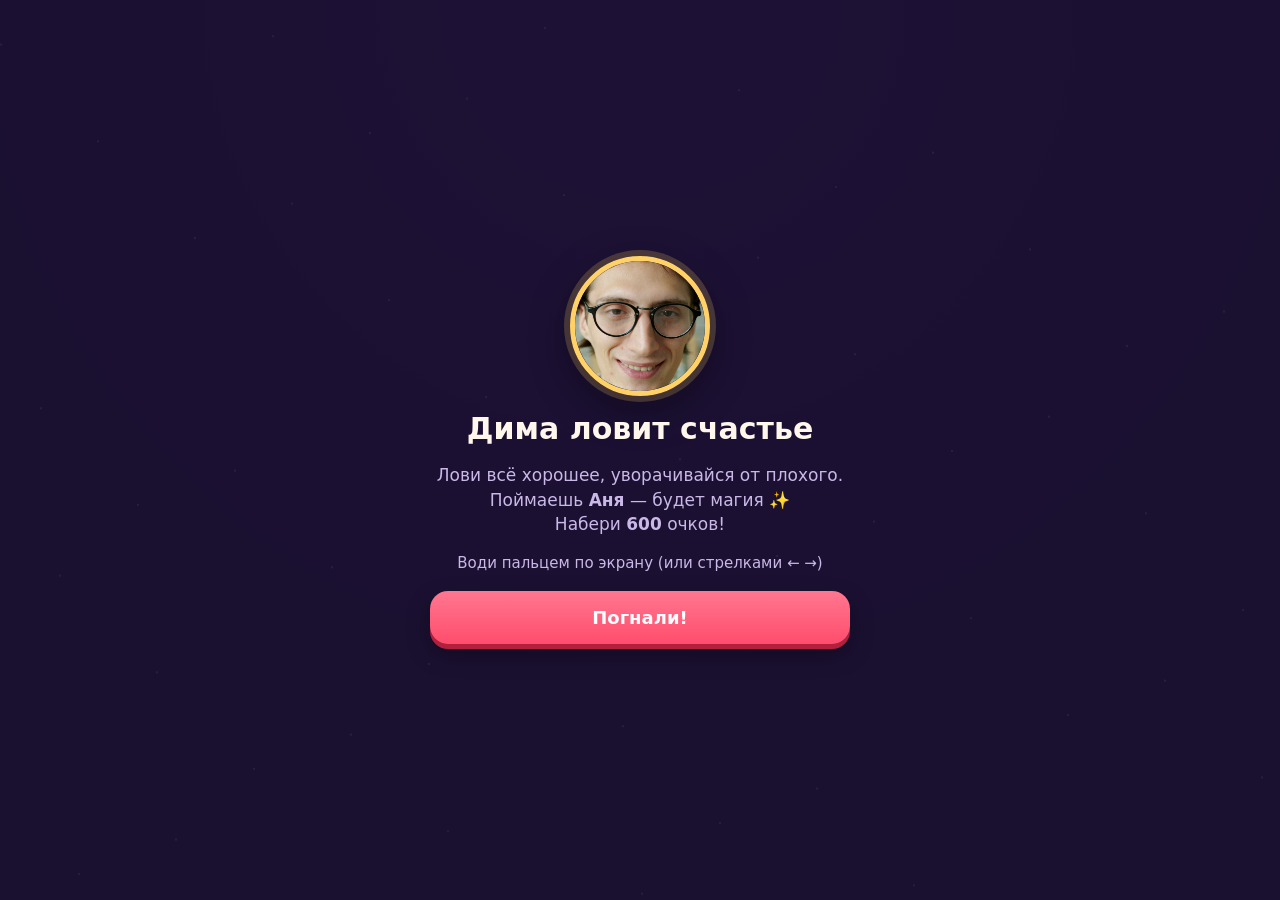
==== arcade/index.html @ fe9ec20d "Игра-подарок" ====
<!doctype html>
<html lang="ru">
<head>
  <meta charset="utf-8" />
  <link rel="icon" href="data:," />
  <meta name="viewport" content="width=device-width, initial-scale=1, viewport-fit=cover" />
  <title>Аркада-подарок</title>
  <link rel="stylesheet" href="../shared/style.css" />
  <style>
    canvas { position: fixed; inset: 0; width: 100%; height: 100%; touch-action: none; }
    .hud { position: fixed; top: calc(14px + env(safe-area-inset-top)); left: 0; right: 0; display: flex; justify-content: space-between; align-items: center; padding: 0 18px; font-weight: 900; font-size: 22px; pointer-events: none; z-index: 5; text-shadow: 0 2px 8px rgba(0, 0, 0, 0.5); }
    .combo { position: fixed; top: calc(52px + env(safe-area-inset-top)); left: 0; right: 0; text-align: center; font-family: "Press Start 2P", monospace; font-size: 14px; color: var(--accent2); z-index: 5; pointer-events: none; text-shadow: 3px 3px 0 #1a1030; }
    .overlay { background: rgba(27, 16, 48, 0.88); z-index: 10; max-width: none; }
    .overlay > * { max-width: 420px; }
    .hint { font-size: 15px; }
    .pair { display: flex; align-items: center; }
    .pair .avatar { width: 110px; height: 110px; }
    .pair .avatar + .avatar { margin-left: -24px; border-color: var(--accent); }
    .comic { position: fixed; z-index: 7; transform: translate(-50%, -50%) rotate(var(--rot)); font-family: "Press Start 2P", monospace; pointer-events: none; white-space: nowrap; text-align: center;
      text-shadow: 3px 3px 0 #1a1030, -2px -2px 0 #1a1030, 2px -2px 0 #1a1030, -2px 2px 0 #1a1030; animation: comic 1.3s cubic-bezier(0.2, 0.9, 0.3, 1.3) forwards; }
    @keyframes comic { 0% { transform: translate(-50%, -50%) rotate(var(--rot)) scale(0.2); opacity: 0; } 15% { transform: translate(-50%, -50%) rotate(var(--rot)) scale(1.25); opacity: 1; } 30% { transform: translate(-50%, -50%) rotate(var(--rot)) scale(1); } 80% { opacity: 1; } 100% { transform: translate(-50%, -110%) rotate(var(--rot)); opacity: 0; } }
    .banner { position: fixed; left: 0; right: 0; top: 38%; z-index: 8; text-align: center; font-family: "Press Start 2P", monospace; font-size: clamp(16px, 5vw, 24px); line-height: 1.6; padding: 18px 10px; color: #fff; background: rgba(230, 57, 70, 0.92); box-shadow: 0 6px 0 #1a1030; pointer-events: none; animation: banner 2.2s ease-in-out forwards; }
    .banner.good { background: rgba(6, 214, 160, 0.92); color: #1a1030; }
    @keyframes banner { 0% { transform: translateX(-110%); } 15%, 80% { transform: none; } 100% { transform: translateX(110%); } }
    .vignette { position: fixed; inset: 0; z-index: 4; pointer-events: none; box-shadow: inset 0 0 120px 40px rgba(255, 77, 141, 0.55); opacity: 0; transition: opacity 0.5s; }
    .vignette.on { opacity: 1; }
    .heart-rain { position: fixed; top: -40px; z-index: 6; pointer-events: none; animation: heartFall linear forwards; }
    @keyframes heartFall { to { transform: translateY(115vh) rotate(25deg); } }
  </style>
</head>
<body>
  <canvas id="c"></canvas>
  <div class="vignette" id="vignette"></div>
  <div class="hud hidden" id="hud"><span id="score">0</span><span id="lives"></span></div>
  <div class="combo hidden" id="combo"></div>

  <div id="start" class="screen center overlay">
    <img class="avatar wobble" id="startPhoto" alt="" />
    <h1 id="title"></h1>
    <p>Лови всё хорошее, уворачивайся от плохого.<br />Поймаешь <b id="loveName"></b> — будет магия ✨<br />Набери <b id="goal"></b> очков!</p>
    <p class="hint">Води пальцем по экрану (или стрелками ← →)</p>
    <button class="btn pink" id="startBtn">Погнали!</button>
  </div>

  <div id="end" class="screen center overlay hidden">
    <div class="pair" id="endPair"><img class="avatar" id="endPhoto" alt="" /><img class="avatar hidden" id="endFrom" alt="" /></div>
    <h1 id="endTitle"></h1>
    <p id="endText"></p>
    <button class="btn pink" id="againBtn">Ещё раз</button>
  </div>

  <script src="../shared/engine.js"></script>
  <script>
    const $ = (id) => document.getElementById(id);
    const cv = $("c"), cx = cv.getContext("2d");
    let W, H, DPR, G, face, faceFrom;
    let state = "menu";
    let P, items, parts, score, lives, combo, best, spawnT, speed, shake, lastT, slow, event, eventT, nextEvent, loveT;

    const YUM = ["НЯМ!", "МОЁ!", "ЕЩЁ!", "ХРУМ!", "ВКУСНО!", "ЭТО МНЕ?!"];
    const OUCH = ["АЙ!", "ЗА ЧТО?!", "НЕЕЕТ!", "НУ КАМОН!", "БОЛЬНО!"];
    const COMBO_WORDS = { 5: "НЕПЛОХО!", 10: "ОГОНЬ! 🔥", 15: "ПЕЛЬМЕННЫЙ БОГ!", 20: "ЛЕГЕНДА!", 30: "НЕВОЗМОЖНО!!!" };

    function resize() {
      DPR = Math.min(devicePixelRatio || 1, 2);
      W = innerWidth; H = innerHeight;
      cv.width = W * DPR; cv.height = H * DPR;
      cx.setTransform(DPR, 0, 0, DPR, 0, 0);
    }
    addEventListener("resize", resize);
    resize();

    Gift.loadOrder().then(async (cfg) => {
      G = cfg;
      [face, faceFrom] = await Promise.all([Gift.loadImage(G.hero.photo), Gift.loadImage(G.from.photo)]);
      $("startPhoto").src = $("endPhoto").src = Gift.asset(G.hero.photo);
      $("endFrom").src = Gift.asset(G.from.photo);
      $("title").textContent = G.arcade.title;
      $("goal").textContent = G.arcade.winScore;
      $("loveName").textContent = G.from.name;
      document.title = G.arcade.title;
      requestAnimationFrame(loop);
    }).catch((e) => Gift.showError(e.message));

    function comic(text, x, y, color = "#ffd166", size = 1) {
      const d = document.createElement("div");
      d.className = "comic"; d.textContent = text;
      d.style.left = x + "px"; d.style.top = y + "px"; d.style.color = color;
      d.style.fontSize = Math.round(16 * size) + "px";
      d.style.setProperty("--rot", (Math.random() - 0.5) * 20 + "deg");
      document.body.appendChild(d);
      setTimeout(() => d.remove(), 1300);
    }
    function banner(text, good) {
      const b = document.createElement("div");
      b.className = "banner" + (good ? " good" : ""); b.textContent = text;
      document.body.appendChild(b);
      setTimeout(() => b.remove(), 2300);
    }
    function heartRain(n = 25) {
      for (let k = 0; k < n; k++) setTimeout(() => {
        const h = document.createElement("div");
        h.className = "heart-rain"; h.textContent = ["❤️", "💖", "💕", "💗"][k % 4];
        h.style.left = Math.random() * 100 + "vw"; h.style.fontSize = 16 + Math.random() * 20 + "px";
        h.style.animationDuration = 2.5 + Math.random() * 2 + "s";
        document.body.appendChild(h); setTimeout(() => h.remove(), 5000);
      }, k * 60);
    }

    function reset() {
      const r = Math.min(W, H) * 0.085 + 8;
      P = { x: W / 2, y: H - r * 2.6 - 30, r, tx: W / 2, vx: 0, squash: 0, spin: 0, dizzy: 0, run: 0, dir: 1 };
      items = []; parts = [];
      score = 0; lives = 3; combo = 0; best = 0; spawnT = 0; speed = 1; shake = 0; slow = 0;
      event = null; eventT = 0; nextEvent = 150; loveT = 6 + Math.random() * 6;
      updateHud();
    }
    function updateHud() {
      $("score").textContent = "⭐ " + score;
      $("lives").textContent = "❤️".repeat(lives) + "🖤".repeat(3 - lives);
      const mult = 1 + Math.floor(combo / 5);
      $("combo").textContent = combo >= 3 ? "КОМБО " + combo + (mult > 1 ? "  x" + mult : "") : "";
    }

    function pointer(e) { if (state === "play") P.tx = e.touches ? e.touches[0].clientX : e.clientX; }
    cv.addEventListener("pointermove", pointer);
    cv.addEventListener("pointerdown", pointer);
    cv.addEventListener("touchmove", (e) => { e.preventDefault(); pointer(e); }, { passive: false });
    const keys = {};
    addEventListener("keydown", (e) => (keys[e.key] = true));
    addEventListener("keyup", (e) => (keys[e.key] = false));

    function spawn(kind) {
      const A = G.arcade;
      let def, type;
      if (kind === "love") { type = "love"; def = A.love || { points: 50, text: "ЛЮБОВЬ!" }; }
      else if (kind === "golden" || (!kind && Math.random() < 0.025)) { type = "golden"; def = A.golden || { emoji: "🥟", points: 100, text: "ЗОЛОТО!" }; }
      else {
        let badChance = Math.min(0.42, 0.22 + speed * 0.04);
        if (event === "monday") badChance = 0.8;
        if (event === "friday") badChance = 0.05;
        const bad = Math.random() < badChance;
        type = bad ? "bad" : "good";
        const pool = bad ? A.bad : A.good;
        def = pool[Math.floor(Math.random() * pool.length)];
      }
      const fast = event === "monday" ? 1.35 : 1;
      items.push({
        ...def, type,
        x: 30 + Math.random() * (W - 60), y: -50,
        vy: (type === "love" ? 110 : type === "golden" ? 260 : 130 + Math.random() * 90) * speed * fast,
        rot: 0, vr: type === "love" ? 0 : (Math.random() - 0.5) * 5,
        size: type === "love" ? 64 : 42 + Math.random() * 10, t: 0,
        wob: Math.random() * 6,
      });
    }

    function puff(x, y, c = "rgba(255,255,255,0.5)") { parts.push({ x, y, vx: (Math.random() - 0.5) * 40, vy: -20 - Math.random() * 30, life: 0.5, max: 0.5, r: 6, c, grow: 22 }); }
    function sparks(x, y, colors, n = 16, sp = 220) { for (let i = 0; i < n; i++) { const a = Math.random() * 6.28, s = sp * (0.4 + Math.random() * 0.6); parts.push({ x, y, vx: Math.cos(a) * s, vy: Math.sin(a) * s - 60, life: 0.8, max: 0.8, r: 4, c: colors[i % colors.length], g: 500 }); } }
    function heartsBurst(x, y) { for (let i = 0; i < 14; i++) { const a = (i / 14) * 6.28; parts.push({ x, y, vx: Math.cos(a) * 160, vy: Math.sin(a) * 160 - 40, life: 1.4, max: 1.4, emoji: "💖", size: 22, g: 120 }); } }

    function loop(t) {
      const real = Math.min(0.033, (t - (lastT || t)) / 1000);
      lastT = t;
      if (slow > 0) slow -= real;
      const dt = real * (slow > 0 ? 0.4 : 1);
      if (state === "play") update(dt, real);
      draw(t / 1000);
      requestAnimationFrame(loop);
    }

    function update(dt, real) {
      speed += dt * 0.022;
      if (keys.ArrowLeft) P.tx -= 700 * dt;
      if (keys.ArrowRight) P.tx += 700 * dt;
      P.tx = Math.max(P.r, Math.min(W - P.r, P.tx));
      const nx = P.x + (P.tx - P.x) * Math.min(1, dt * 14);
      P.vx = (nx - P.x) / Math.max(dt, 0.001);
      P.x = nx;
      if (Math.abs(P.vx) > 30) { P.dir = Math.sign(P.vx); P.run += dt * Math.min(30, Math.abs(P.vx) / 25); }
      if (Math.abs(P.vx) > 500 && Math.random() < 0.5) puff(P.x - P.dir * 20, P.y + P.r * 2.4);
      P.squash *= 0.88; P.spin *= 0.9; shake *= 0.85;
      if (P.dizzy > 0) P.dizzy -= dt;

      // события
      if (!event && score >= nextEvent) {
        event = "monday"; eventT = 6; banner("😱 ПОНЕДЕЛЬНИК АТАКУЕТ!");
        nextEvent += 250;
      }
      if (event) {
        eventT -= dt;
        if (eventT <= 0) {
          if (event === "monday") { event = "friday"; eventT = 5; banner("🎉 ПЯТНИЦА! ХАЛЯВА!", true); }
          else event = null;
        }
      }
      loveT -= dt;
      if (loveT <= 0) { spawn("love"); loveT = 10 + Math.random() * 8; }

      spawnT -= dt;
      if (spawnT <= 0) { spawn(); spawnT = Math.max(0.26, (event ? 0.45 : 0.85) - speed * 0.1); }

      const headY = P.y;
      for (const it of items) {
        it.t += dt;
        it.y += it.vy * dt;
        it.rot += it.vr * dt;
        if (it.type === "love") { it.x += Math.sin(it.t * 2 + it.wob) * 60 * dt; if (Math.random() < 0.4) parts.push({ x: it.x + (Math.random() - 0.5) * 40, y: it.y, vx: 0, vy: 20, life: 0.8, max: 0.8, emoji: "✨", size: 14 }); }
        if (it.type === "golden" && Math.random() < 0.5) parts.push({ x: it.x, y: it.y, vx: (Math.random() - 0.5) * 30, vy: -10, life: 0.5, max: 0.5, r: 3, c: "#ffd166" });
        const dx = it.x - P.x, dy = it.y - headY;
        if (!it.dead && Math.hypot(dx, dy) < P.r + it.size * 0.45) {
          it.dead = true;
          const mult = 1 + Math.floor(combo / 5);
          if (it.type === "bad") {
            lives--; combo = 0; shake = 16; P.squash = -0.35; P.spin = (Math.random() < 0.5 ? -1 : 1) * 6.28; P.dizzy = 1.2;
            Gift.sfx.bad();
            comic(it.text, it.x, it.y - 30, "#ff7790", 0.8);
            comic(OUCH[Math.floor(Math.random() * OUCH.length)], P.x, P.y - P.r - 50, "#fff", 1.2);
            sparks(it.x, it.y, ["#ff4d6d", "#ffd166", "#fff"], 12, 200);
            if (navigator.vibrate) navigator.vibrate(90);
          } else if (it.type === "love") {
            const pts = it.points * mult; score += pts; combo += 3;
            slow = 2.5; P.squash = 0.4; P.spin = 6.28;
            Gift.sfx.heartbeat(); setTimeout(() => Gift.sfx.heartbeat(), 700); Gift.sfx.win();
            heartsBurst(P.x, P.y - P.r); heartRain(30);
            comic("+" + pts + " " + it.text, W / 2, H * 0.35, "#ff8fab", 1.2);
            $("vignette").classList.add("on"); setTimeout(() => $("vignette").classList.remove("on"), 2500);
          } else {
            combo++;
            const pts = it.points * mult; score += pts;
            P.squash = 0.3; if (it.points >= 15 || it.type === "golden") P.spin = 6.28;
            Gift.sfx.good();
            comic("+" + pts + " " + it.text, it.x, it.y - 30, it.type === "golden" ? "#ffd166" : "#fff3b0", it.type === "golden" ? 1.3 : 0.8);
            sparks(it.x, it.y, it.type === "golden" ? ["#ffd166", "#fff"] : ["#06d6a0", "#ffd166", "#fff"], it.type === "golden" ? 30 : 10, 200);
            if (it.type === "golden") { shake = 8; Gift.sfx.win(); }
            if (COMBO_WORDS[combo]) { comic(COMBO_WORDS[combo], W / 2, H * 0.3, "#ffd166", 1.4); Gift.sfx.win(); }
            else if (Math.random() < 0.3) comic(YUM[Math.floor(Math.random() * YUM.length)], P.x, P.y - P.r - 50, "#fff", 1);
          }
          best = Math.max(best, combo);
          updateHud();
        } else if (!it.dead && it.y > H + 40 && it.type !== "bad") {
          it.dead = true;
          if (it.type === "love") comic("ЭХ, УПУСТИЛ " + G.from.name.toUpperCase() + "!", W / 2, H * 0.4, "#ff8fab", 0.8);
          else if (combo >= 5) comic("КОМБО СГОРЕЛО", W / 2, H * 0.3, "#aaa", 0.7);
          if (it.type === "good") combo = 0;
          updateHud();
        }
      }
      items = items.filter((it) => !it.dead && it.y < H + 80);
      for (const p of parts) { p.life -= dt; p.vy += (p.g || 0) * dt; p.x += p.vx * dt; p.y += p.vy * dt; if (p.grow) p.r += p.grow * dt; }
      parts = parts.filter((p) => p.life > 0);
      $("combo").classList.toggle("hidden", combo < 3);

      if (lives <= 0) end(false);
      else if (score >= G.arcade.winScore) end(true);
    }

    // мультяшный Дима: тело, бегающие ноги, мельтешащие руки
    function drawPlayer(time) {
      const p = P, r = p.r;
      const shirt = (G.hero.look && G.hero.look.shirt) || "#3a86ff";
      const pants = "#5b62a8"; // светлее штанов из истории, чтобы ноги было видно на тёмном фоне
      const running = Math.abs(p.vx) > 30;
      const ph = p.run * 6;
      const lean = Math.max(-0.35, Math.min(0.35, p.vx / 2500));
      const bodyTop = p.y + r * 0.8, bodyH = r * 1.1, feetY = p.y + r * 2.5;
      cx.save();
      cx.translate(p.x, feetY);
      cx.rotate(lean);
      cx.translate(-p.x, -feetY);
      // ноги
      cx.strokeStyle = pants; cx.lineWidth = r * 0.32; cx.lineCap = "round";
      const step = running ? Math.sin(ph) * r * 0.55 : Math.sin(time * 3) * r * 0.05;
      const lift = running ? Math.abs(Math.cos(ph)) * r * 0.25 : 0;
      cx.beginPath(); cx.moveTo(p.x - r * 0.2, bodyTop + bodyH); cx.lineTo(p.x - r * 0.2 + step, feetY - lift * (Math.sin(ph) > 0 ? 1 : 0)); cx.stroke();
      cx.beginPath(); cx.moveTo(p.x + r * 0.2, bodyTop + bodyH); cx.lineTo(p.x + r * 0.2 - step, feetY - lift * (Math.sin(ph) < 0 ? 1 : 0)); cx.stroke();
      cx.fillStyle = "#1a1030";
      cx.beginPath(); cx.ellipse(p.x - r * 0.2 + step + p.dir * 4, feetY - lift * (Math.sin(ph) > 0 ? 1 : 0), r * 0.22, r * 0.12, 0, 0, 6.28); cx.fill();
      cx.beginPath(); cx.ellipse(p.x + r * 0.2 - step + p.dir * 4, feetY - lift * (Math.sin(ph) < 0 ? 1 : 0), r * 0.22, r * 0.12, 0, 0, 6.28); cx.fill();
      // руки
      cx.strokeStyle = shirt; cx.lineWidth = r * 0.26;
      const swing = running ? Math.sin(ph) * r * 0.7 : Math.sin(time * 2) * r * 0.1;
      const panic = p.dizzy > 0 ? Math.sin(time * 30) * r * 0.6 : 0;
      cx.beginPath(); cx.moveTo(p.x - r * 0.5, bodyTop + r * 0.2); cx.lineTo(p.x - r * 0.95 - swing * 0.3, bodyTop + r * 0.5 - swing - panic); cx.stroke();
      cx.beginPath(); cx.moveTo(p.x + r * 0.5, bodyTop + r * 0.2); cx.lineTo(p.x + r * 0.95 + swing * 0.3, bodyTop + r * 0.5 + swing + panic); cx.stroke();
      // тело
      cx.fillStyle = shirt;
      cx.beginPath(); cx.roundRect(p.x - r * 0.55, bodyTop, r * 1.1, bodyH, r * 0.3); cx.fill();
      cx.restore();

      // голова-фото со сквошем и кувырками
      cx.save();
      cx.translate(p.x + lean * r, p.y);
      cx.rotate(p.spin);
      cx.scale(1 + p.squash * 0.6, 1 - p.squash * 0.6);
      cx.beginPath(); cx.arc(0, 0, r + 5, 0, 6.28); cx.fillStyle = "#ffd166"; cx.fill();
      cx.beginPath(); cx.arc(0, 0, r, 0, 6.28); cx.clip();
      if (face) cx.drawImage(face, -r, -r, r * 2, r * 2);
      if (p.squash < -0.1) { cx.fillStyle = "rgba(255,0,60,0.35)"; cx.fillRect(-r, -r, r * 2, r * 2); }
      cx.restore();
      if (p.dizzy > 0) { cx.font = "18px serif"; cx.textAlign = "center"; for (let k = 0; k < 3; k++) { const a = time * 8 + k * 2.09; cx.fillText("⭐", p.x + Math.cos(a) * r * 1.1, p.y - r - 8 + Math.sin(a) * 6); } }
      if (running && Math.abs(p.vx) > 600) { cx.strokeStyle = "rgba(255,255,255,0.35)"; cx.lineWidth = 3; for (let k = 0; k < 3; k++) { const yy = p.y + r * (0.4 + k * 0.6); cx.beginPath(); cx.moveTo(p.x - p.dir * (r + 10), yy); cx.lineTo(p.x - p.dir * (r + 40 + k * 10), yy); cx.stroke(); } }
    }

    function draw(time) {
      cx.save();
      cx.clearRect(0, 0, W, H);
      if (shake > 0.5) cx.translate((Math.random() - 0.5) * shake, (Math.random() - 0.5) * shake);
      if (event === "monday") { cx.fillStyle = "rgba(120,0,20,0.18)"; cx.fillRect(0, 0, W, H); }
      if (event === "friday") { cx.fillStyle = "rgba(0,180,120,0.12)"; cx.fillRect(0, 0, W, H); }
      cx.fillStyle = "rgba(255,255,255,0.5)";
      for (let i = 0; i < 50; i++) { const sx = (i * 97) % W, sy = (i * 53 + time * 30 * (1 + (i % 3)) * (slow > 0 ? 0.4 : 1)) % H; cx.fillRect(sx, sy, 2, 2); }

      if (P) {
        for (const it of items) {
          cx.save();
          cx.translate(it.x, it.y);
          if (it.type === "love") {
            const pulse = 1 + Math.sin(it.t * 6) * 0.06;
            cx.scale(pulse, pulse);
            cx.font = it.size * 1.5 + "px serif"; cx.textAlign = "center"; cx.textBaseline = "middle";
            cx.fillText("❤️", 0, 4);
            cx.beginPath(); cx.arc(0, -2, it.size * 0.32, 0, 6.28); cx.clip();
            if (faceFrom) cx.drawImage(faceFrom, -it.size * 0.32, -2 - it.size * 0.32, it.size * 0.64, it.size * 0.64);
          } else {
            cx.rotate(it.rot);
            if (it.type === "golden") { cx.shadowColor = "#ffd166"; cx.shadowBlur = 20; cx.filter = "sepia(1) saturate(4) brightness(1.2)"; }
            cx.font = it.size + "px serif"; cx.textAlign = "center"; cx.textBaseline = "middle";
            cx.fillText(it.emoji, 0, 0);
          }
          cx.restore();
        }
        drawPlayer(time);
        for (const p of parts) {
          cx.globalAlpha = Math.max(0, p.life / p.max);
          if (p.emoji) { cx.font = p.size + "px serif"; cx.textAlign = "center"; cx.fillText(p.emoji, p.x, p.y); }
          else { cx.fillStyle = p.c; cx.beginPath(); cx.arc(p.x, p.y, p.r, 0, 6.28); cx.fill(); }
          cx.globalAlpha = 1;
        }
      }
      cx.restore();
    }

    function start() {
      Gift.sfx.boing();
      reset();
      state = "play";
      $("start").classList.add("hidden");
      $("end").classList.add("hidden");
      $("hud").classList.remove("hidden");
    }

    function end(win) {
      state = "end";
      $("hud").classList.add("hidden");
      $("combo").classList.add("hidden");
      $("end").classList.remove("hidden");
      $("endFrom").classList.toggle("hidden", !win);
      if (win) {
        $("endTitle").textContent = "ПОБЕДА! 🏆";
        $("endText").textContent = G.arcade.winText + " (Лучшее комбо: " + best + ")";
        Gift.sfx.win();
        Gift.confetti(140);
        heartRain(40);
      } else {
        $("endTitle").textContent = G.hero.name + " устал 😴";
        $("endText").textContent = "Понедельник и брокколи победили… в этот раз. Набрано " + score + " из " + G.arcade.winScore + ". Лучшее комбо: " + best + ". Ещё разок?";
        Gift.sfx.wrong();
      }
    }

    $("startBtn").onclick = start;
    $("againBtn").onclick = start;
  </script>
</body>
</html>
---- shared/style.css ----
/* Пиксельный шрифт Press Start 2P (Google Fonts, лицензия OFL), лежат локально — не зависят от доступа к Google */
@font-face { font-family: "Press Start 2P"; font-display: swap; src: url(fonts/ps2p-cyr.woff2) format("woff2"); unicode-range: U+0301, U+0400-045F, U+0490-0491, U+04B0-04B1, U+2116; }
@font-face { font-family: "Press Start 2P"; font-display: swap; src: url(fonts/ps2p-lat.woff2) format("woff2"); unicode-range: U+0000-00FF, U+2000-206F; }

* { box-sizing: border-box; margin: 0; padding: 0; -webkit-tap-highlight-color: transparent; }

:root {
  --bg: #1b1030;
  --card: #2a1a48;
  --accent: #ff4d6d;
  --accent2: #ffd166;
  --text: #fff7ec;
  --muted: #c9b8e8;
}

html, body {
  height: 100%;
  background: radial-gradient(circle at 50% 0%, #3a1f66 0%, var(--bg) 70%);
  color: var(--text);
  font-family: "Nunito", system-ui, -apple-system, "Segoe UI", Roboto, sans-serif;
  overflow: hidden;
  user-select: none;
  -webkit-user-select: none;
  overscroll-behavior: none;
  -webkit-text-size-adjust: 100%;
}

a, button { touch-action: manipulation; }

.screen {
  position: fixed;
  inset: 0;
  display: flex;
  flex-direction: column;
  padding: calc(24px + env(safe-area-inset-top)) 20px calc(24px + env(safe-area-inset-bottom));
  max-width: 520px;
  margin: 0 auto;
}
.center { align-items: center; justify-content: center; text-align: center; gap: 16px; }
.hidden { display: none !important; }

h1 { font-size: 30px; line-height: 1.15; font-weight: 900; }
h2 { font-size: 24px; line-height: 1.2; font-weight: 800; }
p { font-size: 17px; line-height: 1.45; color: var(--muted); }

.avatar {
  width: 140px;
  height: 140px;
  border-radius: 50%;
  object-fit: cover;
  border: 5px solid var(--accent2);
  box-shadow: 0 0 0 6px rgba(255, 209, 102, 0.2), 0 12px 40px rgba(0, 0, 0, 0.4);
}
.avatar.wobble { animation: wobble 2.4s ease-in-out infinite; }

.btn {
  appearance: none;
  border: none;
  border-radius: 18px;
  padding: 16px 22px;
  font: inherit;
  font-size: 18px;
  font-weight: 800;
  color: #2b1300;
  background: linear-gradient(180deg, #ffe08a, var(--accent2));
  box-shadow: 0 5px 0 #c9901f, 0 10px 24px rgba(0, 0, 0, 0.3);
  cursor: pointer;
  transition: transform 0.12s ease-out, box-shadow 0.12s ease-out;
  width: 100%;
  max-width: 360px;
}
.btn:active { transform: translateY(4px); box-shadow: 0 1px 0 #c9901f, 0 4px 12px rgba(0, 0, 0, 0.3); }
.btn.pink { color: #fff; background: linear-gradient(180deg, #ff7790, var(--accent)); box-shadow: 0 5px 0 #b3203d, 0 10px 24px rgba(0, 0, 0, 0.3); }
.btn.ghost { background: rgba(255, 255, 255, 0.08); color: var(--text); box-shadow: none; border: 2px solid rgba(255, 255, 255, 0.18); }

.confetti {
  position: fixed;
  top: -12px;
  width: 9px;
  height: 14px;
  border-radius: 2px;
  z-index: 999;
  pointer-events: none;
  animation: fall linear forwards;
}

@keyframes fall { to { top: 110vh; transform: rotate(720deg) translateX(40px); } }
@keyframes wobble { 0%, 100% { transform: rotate(-4deg) scale(1); } 50% { transform: rotate(4deg) scale(1.05); } }
@keyframes pop { 0% { transform: scale(0.6); opacity: 0; } 60% { transform: scale(1.08); opacity: 1; } 100% { transform: scale(1); } }
@keyframes fadeUp { from { opacity: 0; transform: translateY(14px); } to { opacity: 1; transform: none; } }

.pop { animation: pop 0.35s cubic-bezier(0.2, 0.9, 0.3, 1.2) both; }
.fade-up { animation: fadeUp 0.5s ease-out both; }

@media (prefers-reduced-motion: reduce) {
  .avatar.wobble, .pop, .fade-up { animation: none; }
}
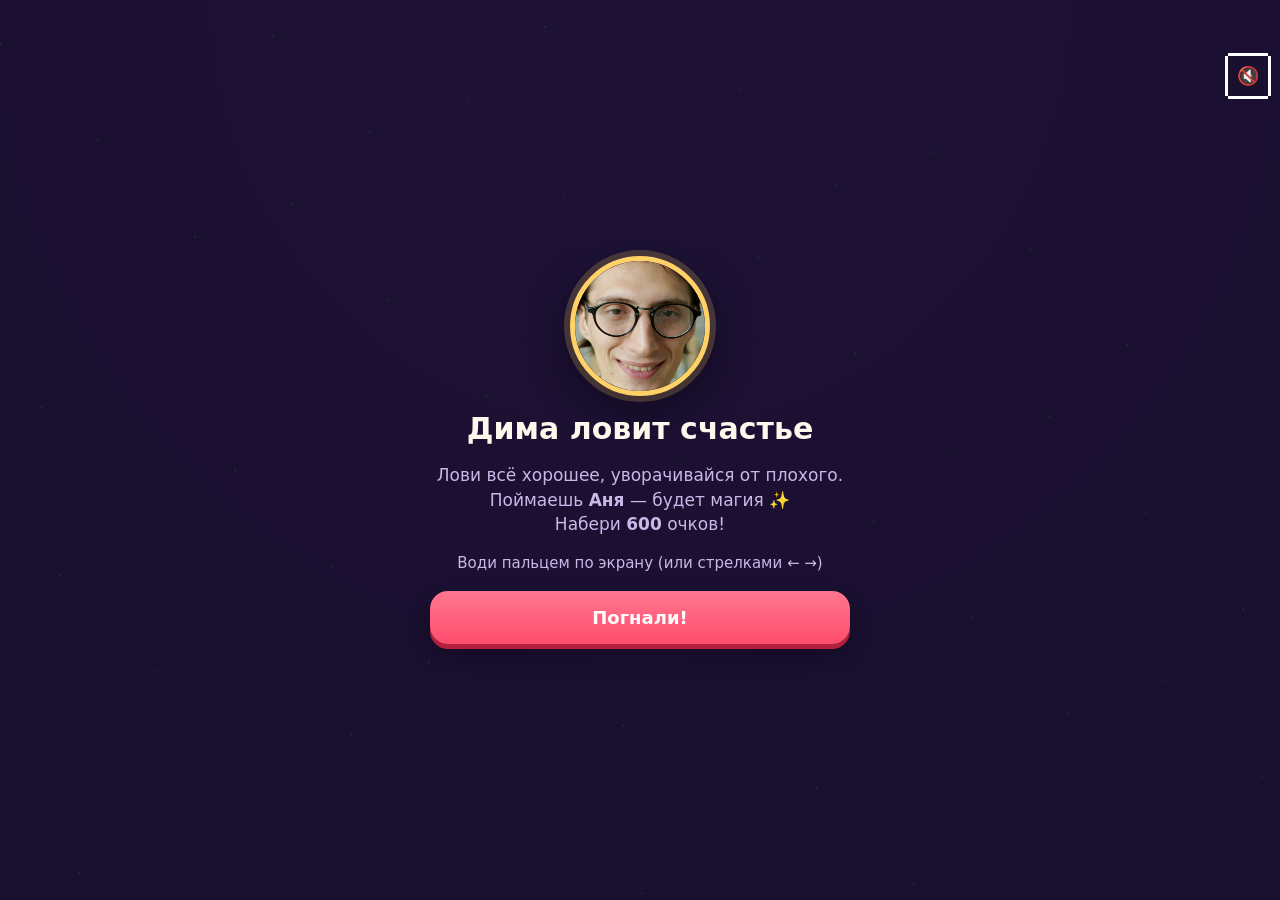
==== commit 2dd76f60: "Игра-подарок" ====
--- a/arcade/index.html
+++ b/arcade/index.html
@@ -9,6 +9,7 @@
   <style>
     canvas { position: fixed; inset: 0; width: 100%; height: 100%; touch-action: none; }
     .hud { position: fixed; top: calc(14px + env(safe-area-inset-top)); left: 0; right: 0; display: flex; justify-content: space-between; align-items: center; padding: 0 18px; font-weight: 900; font-size: 22px; pointer-events: none; z-index: 5; text-shadow: 0 2px 8px rgba(0, 0, 0, 0.5); }
+    .snd { bottom: auto; top: calc(56px + env(safe-area-inset-top)); }
     .combo { position: fixed; top: calc(52px + env(safe-area-inset-top)); left: 0; right: 0; text-align: center; font-family: "Press Start 2P", monospace; font-size: 14px; color: var(--accent2); z-index: 5; pointer-events: none; text-shadow: 3px 3px 0 #1a1030; }
     .overlay { background: rgba(27, 16, 48, 0.88); z-index: 10; max-width: none; }
     .overlay > * { max-width: 420px; }
@@ -341,8 +342,11 @@
       cx.restore();
     }
 
+    const snd = Gift.soundButton("arcade");
     function start() {
       Gift.sfx.boing();
+      Gift.music.start("arcade");
+      snd.refresh();
       reset();
       state = "play";
       $("start").classList.add("hidden");
--- a/shared/style.css
+++ b/shared/style.css
@@ -95,3 +95,12 @@
 @media (prefers-reduced-motion: reduce) {
   .avatar.wobble, .pop, .fade-up { animation: none; }
 }
+
+/* Пиксельная кнопка звука */
+.snd {
+  position: fixed; z-index: 60; bottom: calc(12px + env(safe-area-inset-bottom)); right: calc(12px + env(safe-area-inset-right));
+  width: 40px; height: 40px; padding: 0; border: none; font-size: 18px; line-height: 40px; text-align: center; cursor: pointer;
+  background: rgba(26, 16, 48, 0.88); touch-action: manipulation;
+  box-shadow: 0 -3px 0 #fff, 0 3px 0 #fff, -3px 0 0 #fff, 3px 0 0 #fff;
+}
+.snd:active { transform: translateY(2px); }
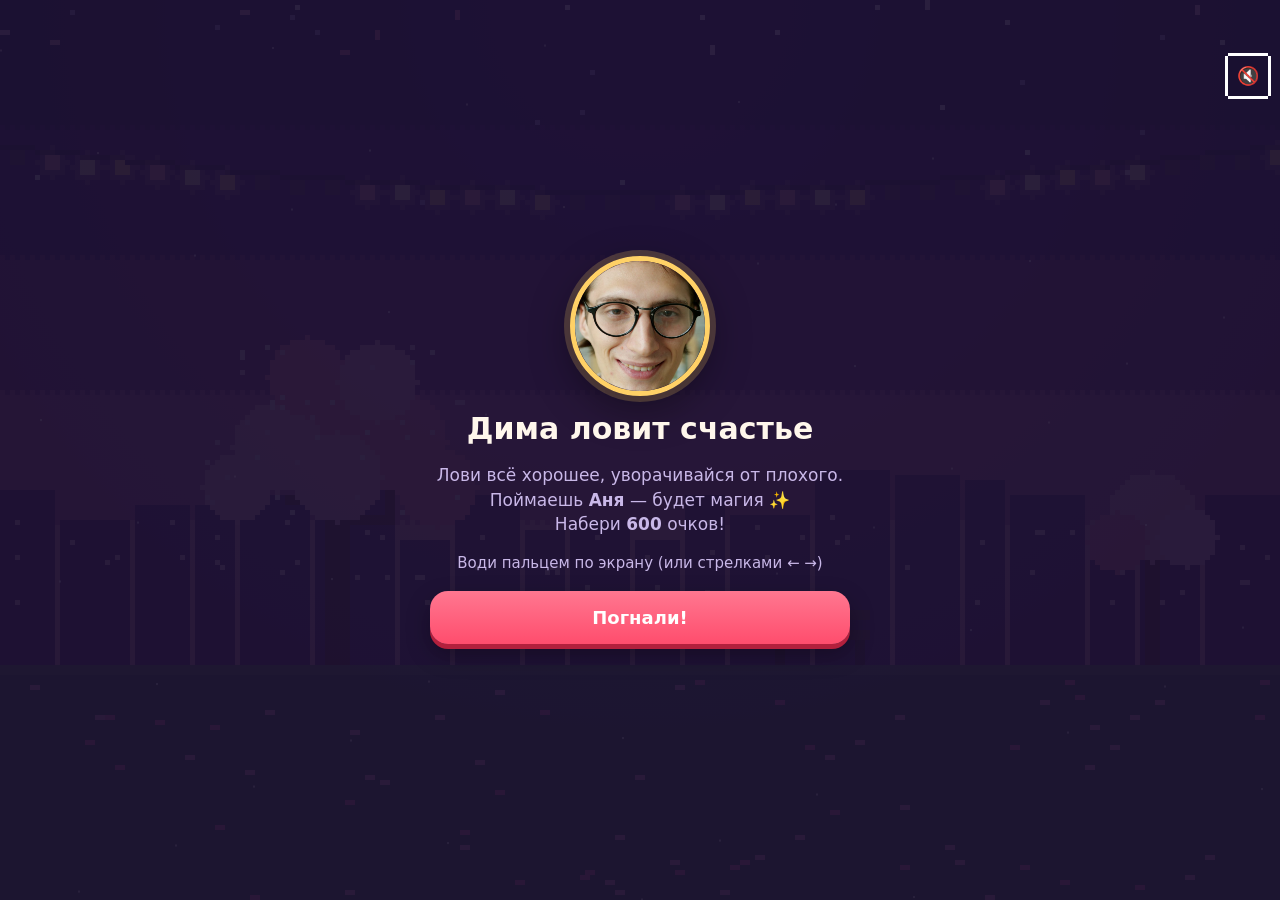
==== commit 2ccf9a34: "Игра-подарок" ====
--- a/arcade/index.html
+++ b/arcade/index.html
@@ -27,9 +27,11 @@
     .vignette.on { opacity: 1; }
     .heart-rain { position: fixed; top: -40px; z-index: 6; pointer-events: none; animation: heartFall linear forwards; }
     @keyframes heartFall { to { transform: translateY(115vh) rotate(25deg); } }
+    #bg { position: fixed; inset: 0; width: 100%; height: 100%; z-index: 0; pointer-events: none; opacity: 0.55; image-rendering: pixelated; image-rendering: crisp-edges; }
   </style>
 </head>
 <body>
+  <canvas id="bg"></canvas>
   <canvas id="c"></canvas>
   <div class="vignette" id="vignette"></div>
   <div class="hud hidden" id="hud"><span id="score">0</span><span id="lives"></span></div>
@@ -51,6 +53,8 @@
   </div>
 
   <script src="../shared/engine.js"></script>
+  <script src="../quest/pixel.js"></script>
+  <script>Pix.init(document.getElementById("bg")); Pix.setScene("sakura");</script>
   <script>
     const $ = (id) => document.getElementById(id);
     const cv = $("c"), cx = cv.getContext("2d");
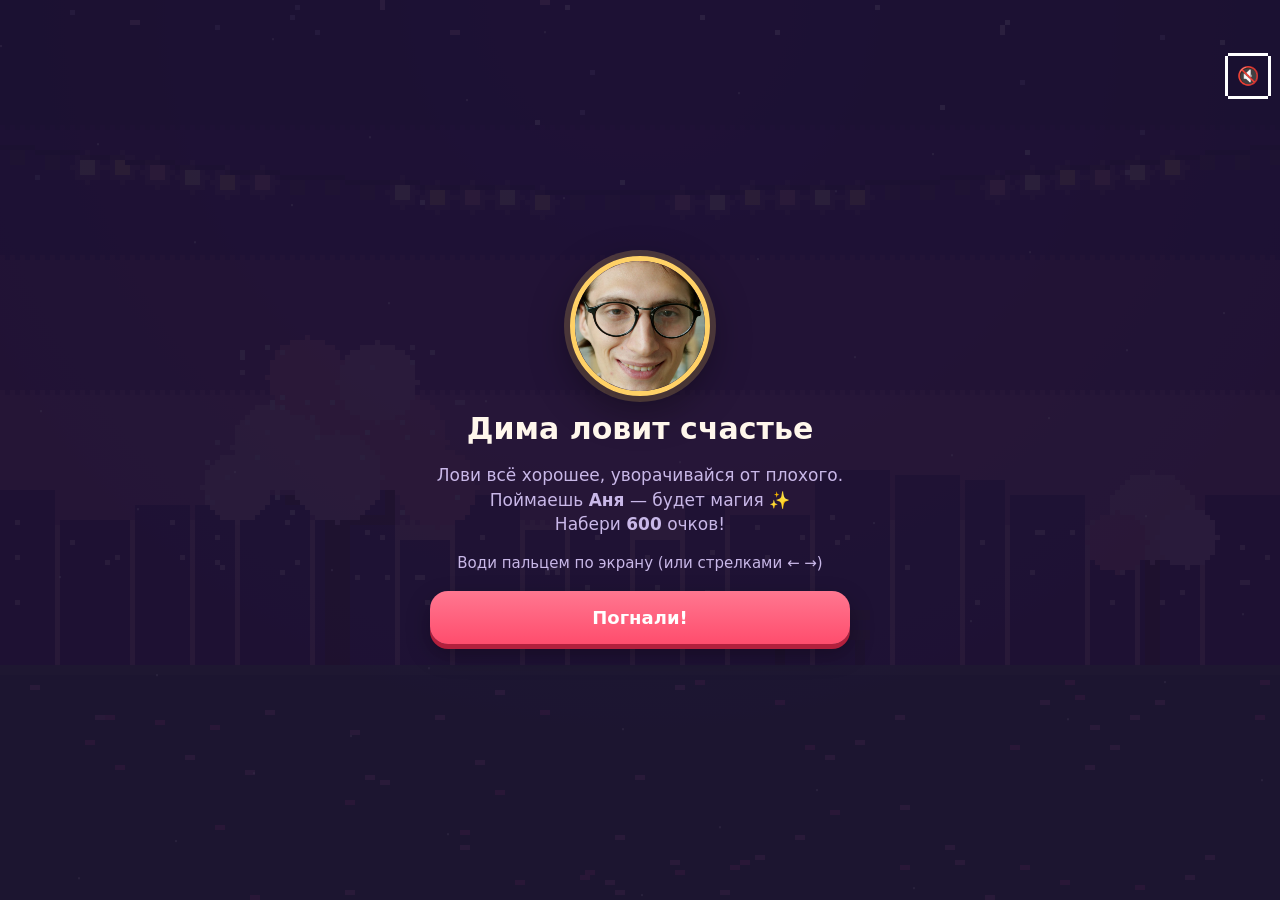
==== commit 4d462823: "Игра-подарок" ====
--- a/arcade/index.html
+++ b/arcade/index.html
@@ -5,7 +5,7 @@
   <link rel="icon" href="data:," />
   <meta name="viewport" content="width=device-width, initial-scale=1, viewport-fit=cover" />
   <title>Аркада-подарок</title>
-  <link rel="stylesheet" href="../shared/style.css" />
+  <link rel="stylesheet" href="../shared/style.css?v=20261003211951" />
   <style>
     canvas { position: fixed; inset: 0; width: 100%; height: 100%; touch-action: none; }
     .hud { position: fixed; top: calc(14px + env(safe-area-inset-top)); left: 0; right: 0; display: flex; justify-content: space-between; align-items: center; padding: 0 18px; font-weight: 900; font-size: 22px; pointer-events: none; z-index: 5; text-shadow: 0 2px 8px rgba(0, 0, 0, 0.5); }
@@ -52,8 +52,8 @@
     <button class="btn pink" id="againBtn">Ещё раз</button>
   </div>
 
-  <script src="../shared/engine.js"></script>
-  <script src="../quest/pixel.js"></script>
+  <script src="../shared/engine.js?v=20261003211951"></script>
+  <script src="../quest/pixel.js?v=20261003211951"></script>
   <script>Pix.init(document.getElementById("bg")); Pix.setScene("sakura");</script>
   <script>
     const $ = (id) => document.getElementById(id);
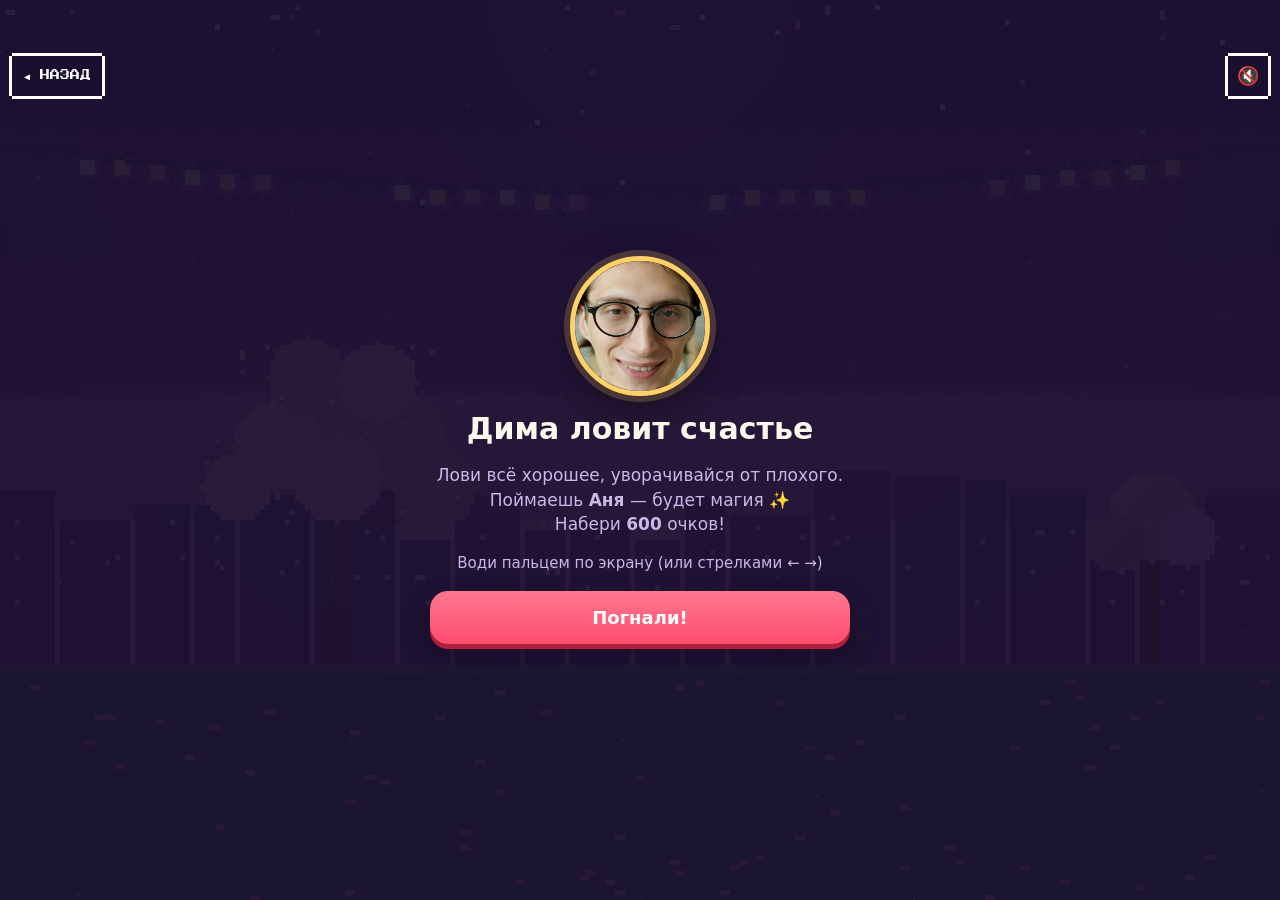
==== commit 44031974: "Игра-подарок" ====
--- a/arcade/index.html
+++ b/arcade/index.html
@@ -5,11 +5,11 @@
   <link rel="icon" href="data:," />
   <meta name="viewport" content="width=device-width, initial-scale=1, viewport-fit=cover" />
   <title>Аркада-подарок</title>
-  <link rel="stylesheet" href="../shared/style.css?v=20261003211951" />
+  <link rel="stylesheet" href="../shared/style.css?v=20261003213316" />
   <style>
     canvas { position: fixed; inset: 0; width: 100%; height: 100%; touch-action: none; }
     .hud { position: fixed; top: calc(14px + env(safe-area-inset-top)); left: 0; right: 0; display: flex; justify-content: space-between; align-items: center; padding: 0 18px; font-weight: 900; font-size: 22px; pointer-events: none; z-index: 5; text-shadow: 0 2px 8px rgba(0, 0, 0, 0.5); }
-    .snd { bottom: auto; top: calc(56px + env(safe-area-inset-top)); }
+    .snd, .back { bottom: auto; top: calc(56px + env(safe-area-inset-top)); }
     .combo { position: fixed; top: calc(52px + env(safe-area-inset-top)); left: 0; right: 0; text-align: center; font-family: "Press Start 2P", monospace; font-size: 14px; color: var(--accent2); z-index: 5; pointer-events: none; text-shadow: 3px 3px 0 #1a1030; }
     .overlay { background: rgba(27, 16, 48, 0.88); z-index: 10; max-width: none; }
     .overlay > * { max-width: 420px; }
@@ -52,8 +52,9 @@
     <button class="btn pink" id="againBtn">Ещё раз</button>
   </div>
 
-  <script src="../shared/engine.js?v=20261003211951"></script>
-  <script src="../quest/pixel.js?v=20261003211951"></script>
+  <script src="../shared/engine.js?v=20261003213316"></script>
+  <script>Gift.backButton();</script>
+  <script src="../quest/pixel.js?v=20261003213316"></script>
   <script>Pix.init(document.getElementById("bg")); Pix.setScene("sakura");</script>
   <script>
     const $ = (id) => document.getElementById(id);
--- a/shared/style.css
+++ b/shared/style.css
@@ -104,3 +104,12 @@
   box-shadow: 0 -3px 0 #fff, 0 3px 0 #fff, -3px 0 0 #fff, 3px 0 0 #fff;
 }
 .snd:active { transform: translateY(2px); }
+
+/* Пиксельная кнопка «назад к примерам» (только в демо) */
+.back {
+  position: fixed; z-index: 60; bottom: calc(12px + env(safe-area-inset-bottom)); left: calc(12px + env(safe-area-inset-left));
+  height: 40px; padding: 0 12px; display: flex; align-items: center; gap: 6px; text-decoration: none;
+  font-family: "Press Start 2P", monospace; font-size: 10px; color: #fff; background: rgba(26, 16, 48, 0.88); touch-action: manipulation;
+  box-shadow: 0 -3px 0 #fff, 0 3px 0 #fff, -3px 0 0 #fff, 3px 0 0 #fff;
+}
+.back:active { transform: translateY(2px); }
